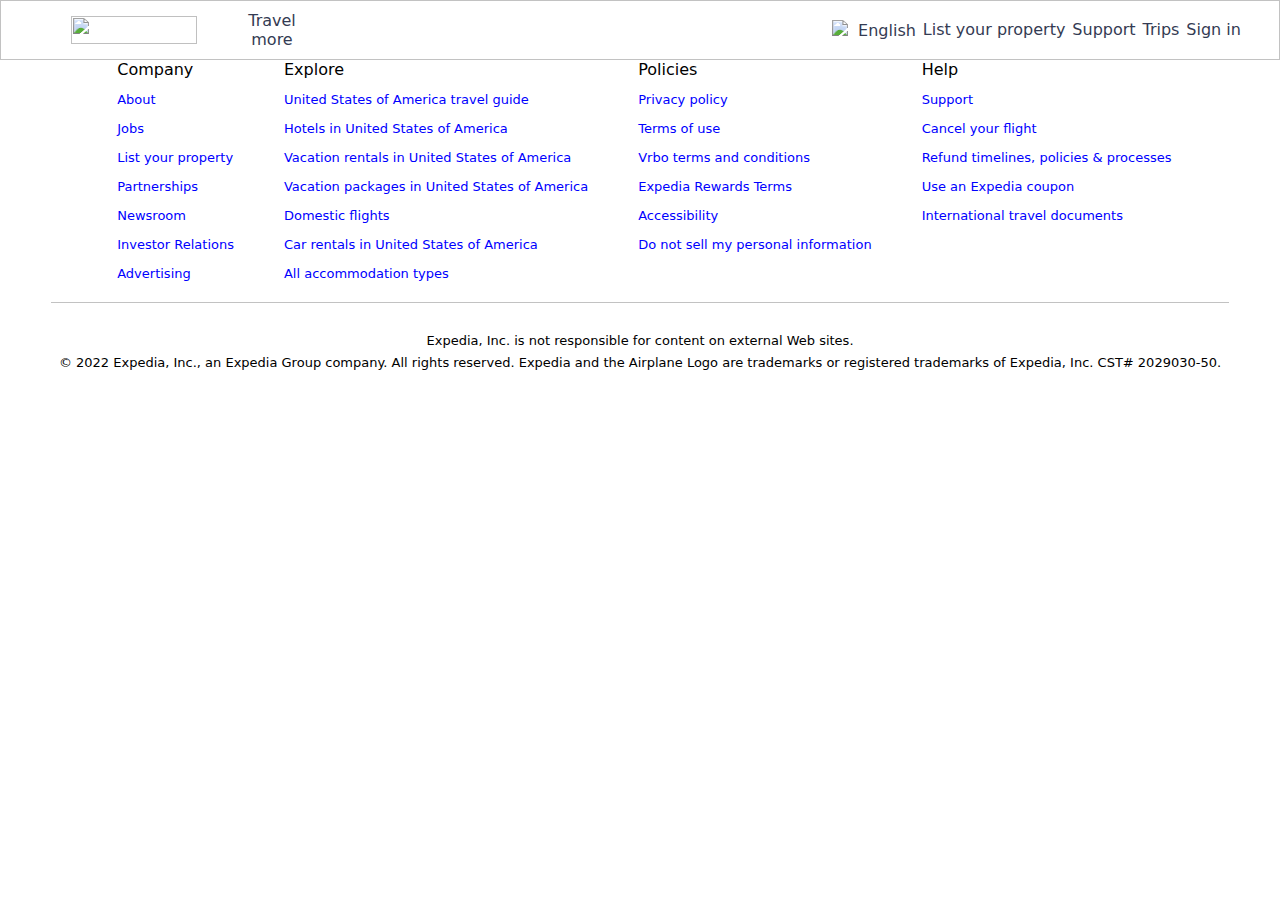
==== index.html @ 80ba20e7 "added day-2 task" ====
<!DOCTYPE html>
<html lang="en">
  <head>
    <meta charset="UTF-8" />
    <meta http-equiv="X-UA-Compatible" content="IE=edge" />
    <meta name="viewport" content="width=device-width, initial-scale=1.0" />
    <title>
      Expedia Travel: Vacation Homes, Hotels, Car Rentals, Flights &amp; More
    </title>
    <link
      rel="shortcut icon"
      href="https://www.expedia.com/favicon.ico"
      type="image/x-icon"
    />
    <link rel="stylesheet" href="navbar.css" />
    <link rel="stylesheet" href="footer.css" />
  </head>
  <body>
    <div id="navbar">
      <img
        src="https://www.expedia.com/_dms/header/logo.svg?locale=en_US&siteid=1&2"
        id="logo"
      />
      <ul>
        <li>
          <a href="#">Travel more </a>
          <div id="submenu">
            <ul>
              <li>
                <a href="#"
                  ><img
                    src="https://img.icons8.com/ios-filled/20/000000/hotel-star.png"
                    class="sub-logo"
                  />Stays</a
                >
              </li>
              <li>
                <a href="#"
                  ><img
                    src="https://img.icons8.com/external-kiranshastry-solid-kiranshastry/20/000000/external-flight-interface-kiranshastry-solid-kiranshastry.png"
                    class="sub-logo"
                  />
                  Flights</a
                >
              </li>
              <li>
                <a href="#"
                  ><img
                    src="https://img.icons8.com/pastel-glyph/20/000000/car--v1.png"
                    class="sub-logo"
                  />Cars</a
                >
              </li>
              <li>
                <a href="#"
                  ><img
                    src="https://img.icons8.com/external-wanicon-lineal-wanicon/20/000000/external-suitcase-travel-wanicon-lineal-wanicon.png"
                    class="sub-logo"
                  />Packages</a
                >
              </li>
              <li>
                <a href="#"
                  ><img
                    src="https://img.icons8.com/dotty/20/000000/two-tickets.png"
                    class="sub-logo"
                  />Things to do</a
                >
              </li>
              <li>
                <a href="#"
                  ><img
                    src="https://img.icons8.com/external-glyph-andi-nur-abdillah/20/000000/external-Cruiser-military-(glyph)-glyph-andi-nur-abdillah.png"
                    class="sub-logo"
                  />Cruises</a
                >
              </li>
              <li><a href="#">Deals</a></li>
              <li><a href="#">Groups & meetings</a></li>
            </ul>
          </div>
        </li>
      </ul>
      <div id="menu">
        <div>
          <img
            src="https://img.icons8.com/ios/18/000000/globe--v1.png"
            class="sub-logo"
          />
          <a href="#">English</a>
        </div>
        <div><a href="#">List your property</a></div>
        <div><a href="#">Support</a></div>
        <div><a href="#">Trips</a></div>
        <div><a href="#">Sign in</a></div>
      </div>
    </div>
    <div id="footer">
      <img
        src="https://a.travel-assets.com/globalcontrols-service/content/f285fb631b0a976202ef57611c7050e9ef5ca51a/images/EG_Wordmark_blue_RGB.svg"
      />
      <div>
        <p>Company</p>
        <ul>
          <li><a href="#">About</a></li>
          <li><a href="#">Jobs</a></li>
          <li><a href="#">List your property</a></li>
          <li><a href="#">Partnerships</a></li>
          <li><a href="#">Newsroom</a></li>
          <li><a href="#">Investor Relations</a></li>
          <li><a href="#">Advertising</a></li>
        </ul>
      </div>
      <div>
        <p>Explore</p>
        <ul>
          <li><a href="#">United States of America travel guide</a></li>
          <li><a href="#">Hotels in United States of America</a></li>
          <li><a href="#">Vacation rentals in United States of America</a></li>
          <li><a href="#">Vacation packages in United States of America</a></li>
          <li><a href="#">Domestic flights</a></li>
          <li><a href="#">Car rentals in United States of America</a></li>
          <li><a href="#">All accommodation types</a></li>
        </ul>
      </div>
      <div>
        <p>Policies</p>
        <ul>
          <li><a href="#">Privacy policy</a></li>
          <li><a href="#">Terms of use</a></li>
          <li><a href="#">Vrbo terms and conditions</a></li>
          <li><a href="#">Expedia Rewards Terms</a></li>
          <li><a href="#">Accessibility</a></li>
          <li><a href="#">Do not sell my personal information</a></li>
        </ul>
      </div>
      <div>
        <p>Help</p>
        <ul>
          <li><a href="#">Support</a></li>
          <li><a href="#">Cancel your flight</a></li>
          <li><a href="#">Refund timelines, policies & processes</a></li>
          <li><a href="#">Use an Expedia coupon</a></li>
          <li><a href="#">International travel documents</a></li>
        </ul>
      </div>
    </div>
    <div id="disclaimer">
      <p>Expedia, Inc. is not responsible for content on external Web sites.</p>
      <p>
        © 2022 Expedia, Inc., an Expedia Group company. All rights reserved.
        Expedia and the Airplane Logo are trademarks or registered trademarks of
        Expedia, Inc. CST# 2029030-50.
      </p>
    </div>
  </body>
</html>
<script src="navbar.js"></script>
---- navbar.css ----
* {
  margin: 0;
  padding: 0;
  box-sizing: border-box;
  font-family: system-ui, -apple-system, BlinkMacSystemFont, "Segoe UI", Roboto,
    Oxygen, Ubuntu, Cantarell, "Open Sans", "Helvetica Neue", sans-serif;
}

#navbar {
  display: flex;
  align-items: center;
  text-align: center;
  height: 60px;
  border: 1px solid rgb(194, 194, 194);
}

#logo {
  margin-left: 70px;
  margin-right: 15px;
  width: 126px;
  height: 28px;
}

#logo:hover {
  cursor: pointer;
}

#navbar ul {
  display: inline-flex;
  list-style: none;
  color: black;
}

#navbar ul li {
  width: 120px;
  padding: 15px;
}

#navbar ul li a {
  text-decoration: none;
  color: #343b53;
}

#submenu {
  display: none;
}

#navbar > ul > li > a:hover {
  color: blue;
}

#navbar ul li:hover #submenu {
  display: block;
  width: 400px;
  text-align: left;
  position: absolute;
  box-shadow: rgba(0, 0, 0, 0.24) 0px 3px 8px;
  margin-top: 13px;
  border-radius: 7px;
  background: white;
}

#navbar ul li:hover #submenu ul {
  display: block;
  padding-top: 10px;
  padding-bottom: 10px;
}

#navbar ul li:hover #submenu ul li {
  width: 100%;
  padding: 10px;
  padding-left: 30px;
}

#navbar ul li:hover #submenu ul li:hover {
  background-color: #d7dbe9;
}

.sub-logo {
  margin-right: 5px;
}

#menu {
  display: flex;
  justify-content: space-between;
  width: 32%;
  margin-left: 500px;
}

#menu a {
  text-decoration: none;
  color: #343b53;
}

#menu a:hover {
  color: blue;
}
---- footer.css ----
#footer {
  display: flex;
  gap: 50px;
  width: 92%;
  margin: auto;
  border-bottom: 1px solid rgb(194, 194, 194);
  padding-bottom: 20px;
}

#footer > img {
  margin-top: -210px;
}

#footer ul li {
  list-style: none;
  margin-top: 10px;
}

#footer ul li a {
  text-decoration: none;
  color: blue;
  font-size: 13px;
}

#footer > div > p {
  font-weight: 500;
}

#disclaimer {
  margin-top: 30px;
  text-align: center;
  color: black;
  font-size: 13px;
  font-weight: 500;
}

#disclaimer p {
  margin-bottom: 7px;
}
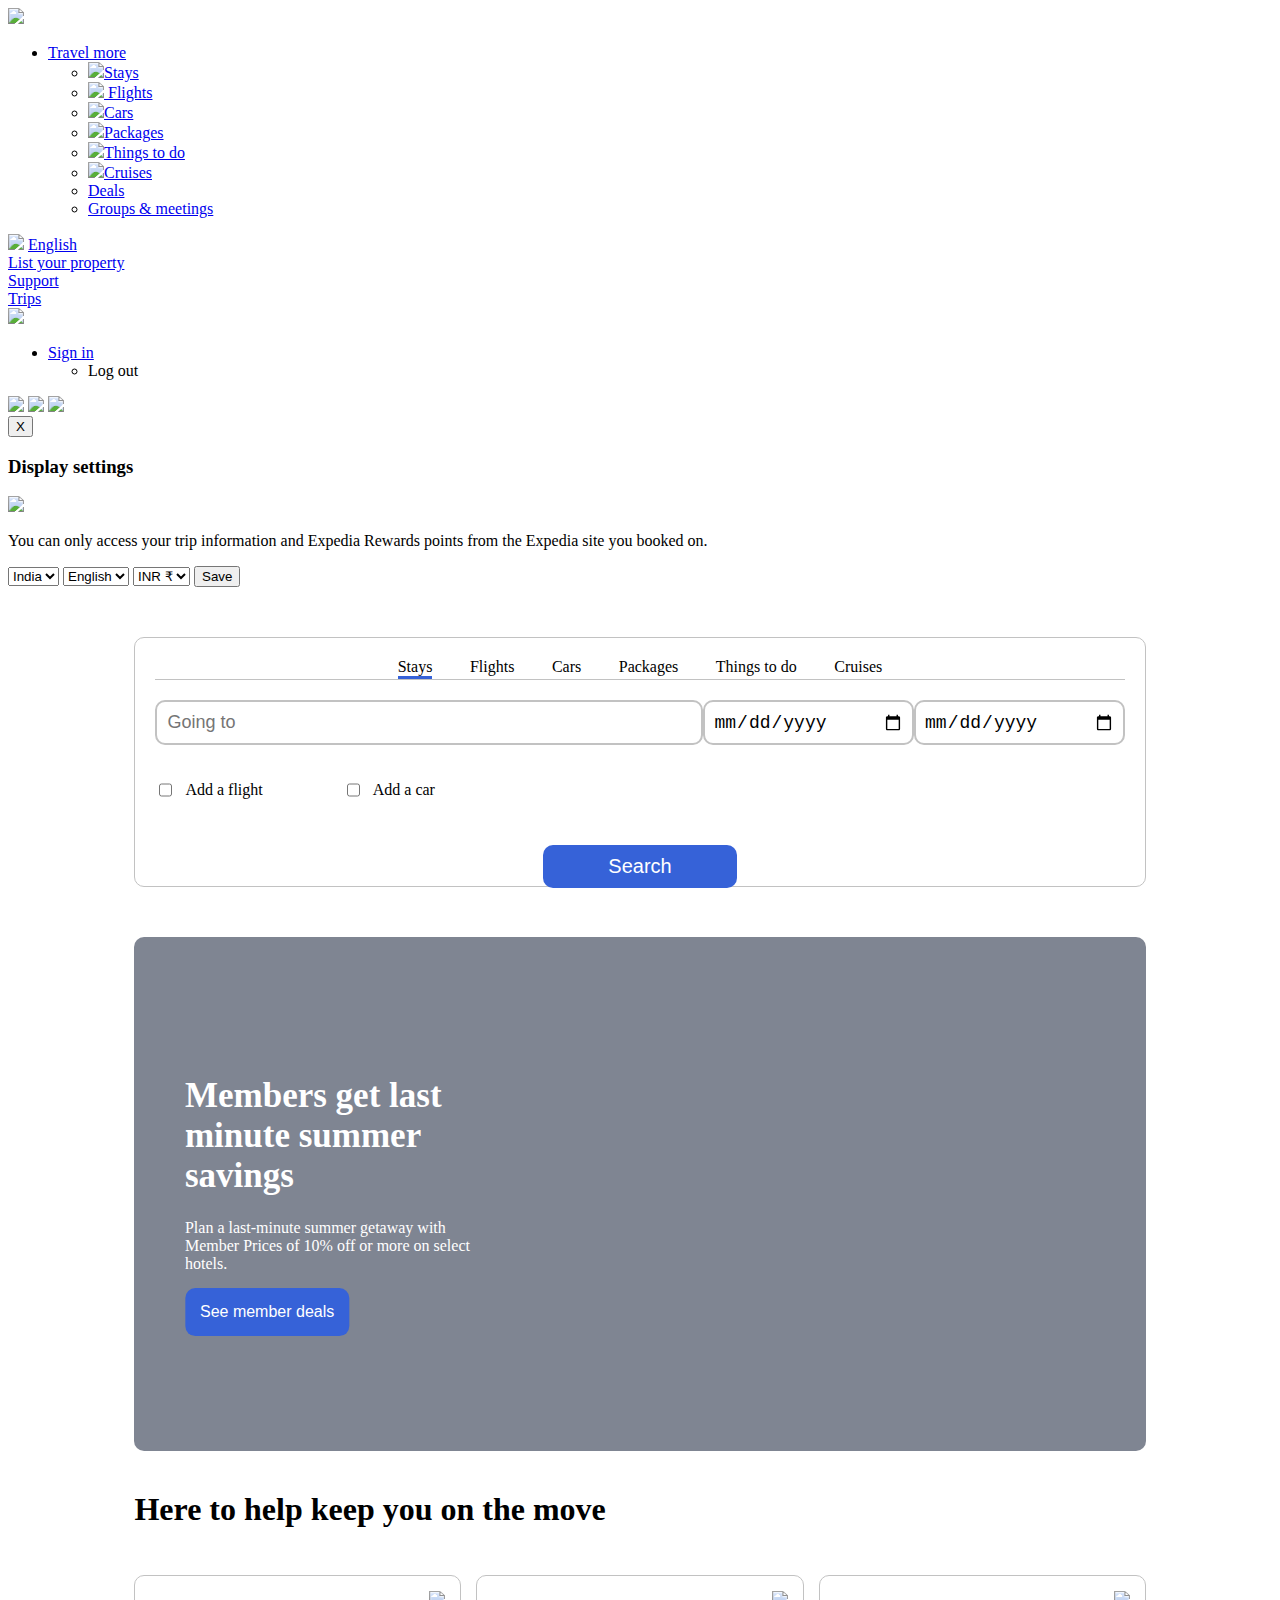
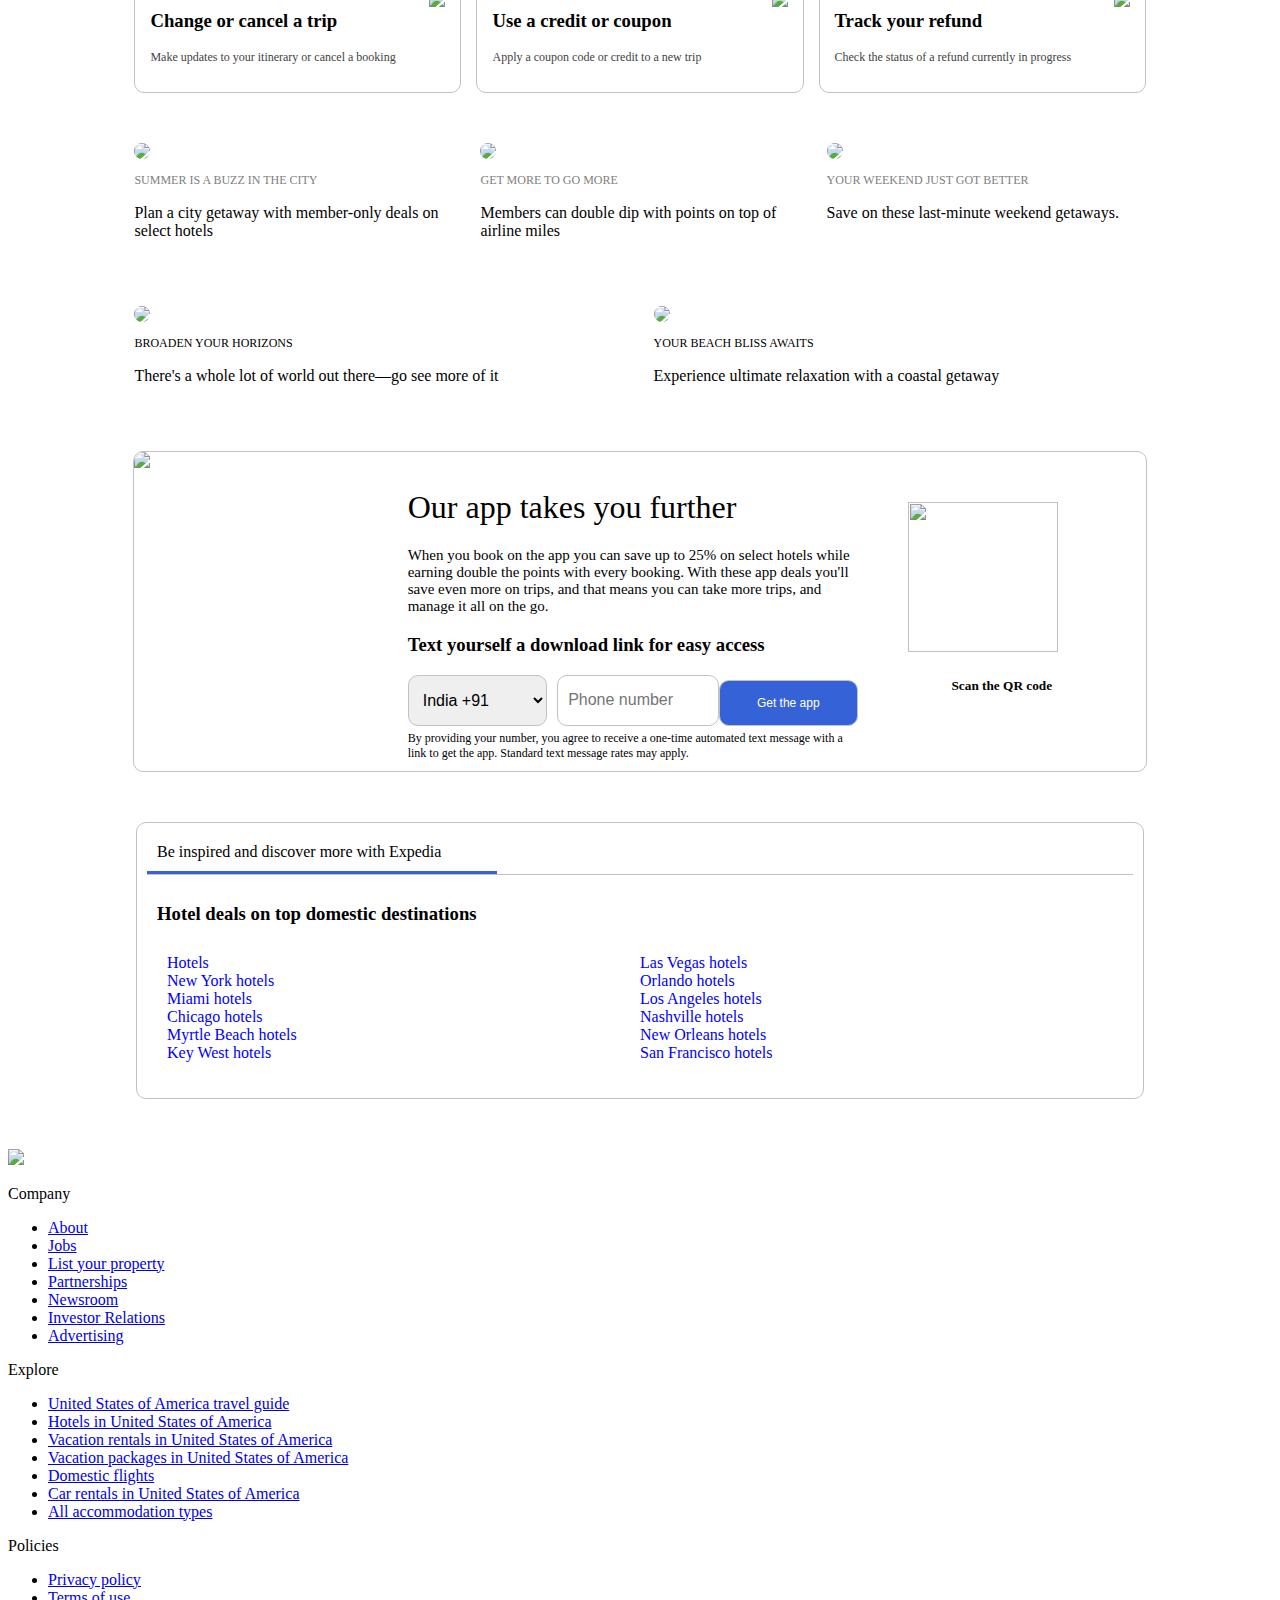
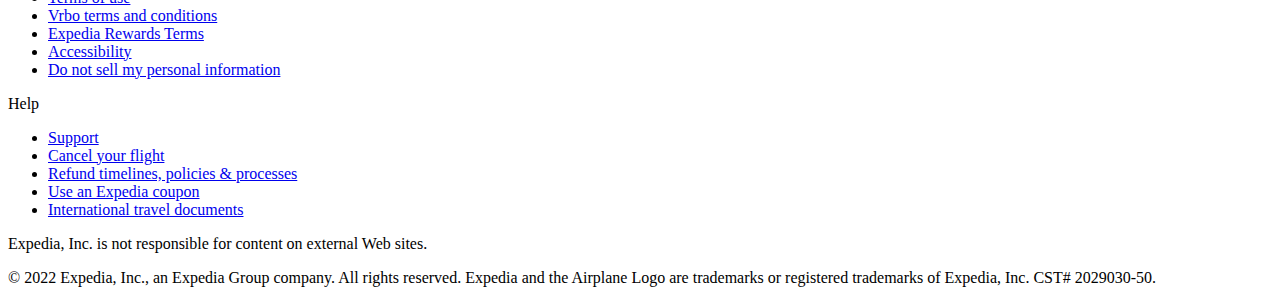
==== commit 6ea2eec9: "added new files" ====
--- a/index.html
+++ b/index.html
@@ -12,8 +12,10 @@
       href="https://www.expedia.com/favicon.ico"
       type="image/x-icon"
     />
-    <link rel="stylesheet" href="navbar.css" />
-    <link rel="stylesheet" href="footer.css" />
+    <link rel="stylesheet" href="./styles/index.css" />
+    <link rel="stylesheet" href="./styles/navbar.css" />
+    <link rel="stylesheet" href="./styles/footer.css" />
+    <link rel="stylesheet" href="./styles/popup.css" />
   </head>
   <body>
     <div id="navbar">
@@ -27,7 +29,7 @@
           <div id="submenu">
             <ul>
               <li>
-                <a href="#"
+                <a href="./stays.html"
                   ><img
                     src="https://img.icons8.com/ios-filled/20/000000/hotel-star.png"
                     class="sub-logo"
@@ -35,7 +37,7 @@
                 >
               </li>
               <li>
-                <a href="#"
+                <a href="./flights.html"
                   ><img
                     src="https://img.icons8.com/external-kiranshastry-solid-kiranshastry/20/000000/external-flight-interface-kiranshastry-solid-kiranshastry.png"
                     class="sub-logo"
@@ -87,19 +89,472 @@
             src="https://img.icons8.com/ios/18/000000/globe--v1.png"
             class="sub-logo"
           />
-          <a href="#">English</a>
+          <a href="#" id="display-language">English</a>
         </div>
         <div><a href="#">List your property</a></div>
         <div><a href="#">Support</a></div>
         <div><a href="#">Trips</a></div>
-        <div><a href="#">Sign in</a></div>
+        <div>
+          <a href="./signin.html"
+            ><img
+              src="https://img.icons8.com/material-sharp/20/000000/bell.png"
+          /></a>
+        </div>
+        <div id="signin">
+          <ul>
+            <li>
+              <a href="signin.html">Sign in</a>
+              <div id="log-out">
+                <ul>
+                  <li>Log out</li>
+                </ul>
+              </div>
+            </li>
+          </ul>
+        </div>
+      </div>
+      <div id="menu_alt1">
+        <img
+          src="https://img.icons8.com/external-kiranshastry-solid-kiranshastry/25/000000/external-suitcase-interface-kiranshastry-solid-kiranshastry.png"
+        />
+        <a href="./signin.html">
+          <img src="https://img.icons8.com/material-sharp/25/000000/bell.png"
+        /></a>
+        <img
+          src="https://img.icons8.com/metro/22/000000/gender-neutral-user.png"
+        />
+      </div>
+    </div>
+    <div id="pop-up">
+      <div id="display">
+        <button onclick="closepopup()">X</button>
+        <h3>Display settings</h3>
+      </div>
+      <div id="dis">
+        <img
+          src="https://www.gyorbike.hu/media/ikon/ikon-informacio-dblue.png"
+        />
+        <p>
+          You can only access your trip information and Expedia Rewards points
+          from the Expedia site you booked on.
+        </p>
+      </div>
+      <form action="">
+        <select id="region">
+          <option value="">India</option>
+        </select>
+        <select id="language">
+          <option value="">English</option>
+        </select>
+        <select id="currency">
+          <option value="">INR ₹</option>
+        </select>
+        <button onclick="closepopup()">Save</button>
+      </form>
+    </div>
+    <div id="searchbox">
+      <div>
+        <div>
+          <div class="active">Stays</div>
+          <div>Flights</div>
+          <div>Cars</div>
+          <div>Packages</div>
+          <div>Things to do</div>
+          <div>Cruises</div>
+        </div>
+      </div>
+      <div>
+        <div>
+          <input type="text" id="search" placeholder="Going to" />
+          <input type="date" id="" /><input type="date" id="" />
+        </div>
+        <div>
+          <div>
+            <input type="checkbox" name="" id="" />
+            <p>Add a flight</p>
+          </div>
+          <div>
+            <input type="checkbox" name="" id="" />
+            <p>Add a car</p>
+          </div>
+        </div>
+      </div>
+      <button type="submit">Search</button>
+    </div>
+    <div id="banner-1">
+      <div class="color-overlay"></div>
+      <div id="content-1">
+        <h1>Members get last minute summer savings</h1>
+        <p>
+          Plan a last-minute summer getaway with Member Prices of 10% off or
+          more on select hotels.
+        </p>
+        <button>See member deals</button>
+      </div>
+    </div>
+    <div id="banner-2">
+      <h1>Here to help keep you on the move</h1>
+      <div id="cards">
+        <div>
+          <div>
+            <h3>Change or cancel a trip</h3>
+            <p>Make updates to your itinerary or cancel a booking</p>
+          </div>
+          <div>
+            <img
+              src="https://img.icons8.com/external-others-inmotus-design/30/000000/external-Pen-result-others-inmotus-design.png"
+            />
+          </div>
+        </div>
+        <div>
+          <div>
+            <h3>Use a credit or coupon</h3>
+            <p>Apply a coupon code or credit to a new trip</p>
+          </div>
+          <div>
+            <img
+              src="https://img.icons8.com/ios-glyphs/30/000000/cheap-2.png"
+            />
+          </div>
+        </div>
+        <div>
+          <div>
+            <h3>Track your refund</h3>
+            <p>Check the status of a refund currently in progress</p>
+          </div>
+          <div>
+            <img
+              src="https://img.icons8.com/external-others-inmotus-design/30/000000/external-Message-round-icons-others-inmotus-design-10.png"
+            />
+          </div>
+        </div>
+      </div>
+    </div>
+    <div id="banner-3">
+      <a href="./summer.html">
+        <img
+          src="https://a.travel-assets.com/travel-assets-manager/ceorg-1424/POSa-HP-Edi-3UP-384x256px.jpg"
+        />
+        <p>SUMMER IS A BUZZ IN THE CITY</p>
+        <p>Plan a city getaway with member-only deals on select hotels</p>
+      </a>
+      <a href="#">
+        <img
+          src="https://a.travel-assets.com/travel-assets-manager/ceorg-1514/HP-Edi-3UP-384x256px.jpg"
+        />
+        <p>GET MORE TO GO MORE</p>
+        <p>Members can double dip with points on top of airline miles</p>
+      </a>
+      <a href="#">
+        <img
+          src="https://a.travel-assets.com/travel-assets-manager/cmct-4898/HP-Editorial-3up-384x256.jpg"
+        />
+        <p>YOUR WEEKEND JUST GOT BETTER</p>
+        <p>Save on these last-minute weekend getaways.</p>
+      </a>
+    </div>
+    <div id="banner-4">
+      <div>
+        <img
+          src="https://a.travel-assets.com/travel-assets-manager/cmct-5183/US-CA-MX-HP-Editorial-2up-457x257.jpg"
+        />
+        <p>BROADEN YOUR HORIZONS</p>
+        <p>There's a whole lot of world out there—go see more of it</p>
+      </div>
+      <div>
+        <img
+          src="https://a.travel-assets.com/travel-assets-manager/cmct-4862/POSa-HP-Editorial-2up-457x257-No01.jpg"
+        />
+        <p>YOUR BEACH BLISS AWAITS</p>
+        <p>Experience ultimate relaxation with a coastal getaway</p>
+      </div>
+    </div>
+    <div id="banner-5">
+      <img
+        src="https://a.travel-assets.com/mad-service/footer/bnaBanners/BEX_ROME_iStock_72dpi.jpg"
+      />
+      <div>
+        <h1>Our app takes you further</h1>
+        <p>
+          When you book on the app you can save up to 25% on select hotels while
+          earning double the points with every booking. With these app deals
+          you'll save even more on trips, and that means you can take more
+          trips, and manage it all on the go.
+        </p>
+        <h3>Text yourself a download link for easy access</h3>
+        <div>
+          <select id="country-code">
+            <option value="">India +91</option>
+          </select>
+          <input type="number" id="number" placeholder="Phone number" />
+          <button>Get the app</button>
+        </div>
+        <p>
+          By providing your number, you agree to receive a one-time automated
+          text message with a link to get the app. Standard text message rates
+          may apply.
+        </p>
+      </div>
+      <div>
+        <img
+          src="https://a.travel-assets.com/mad-service/qr-code/footer_qr_hp/1_QR_FOOTER_HP.png"
+        />
+        <h5>Scan the QR code</h5>
+      </div>
+    </div>
+    <div id="banner-5_alt1">
+      <img
+        src="https://a.travel-assets.com/mad-service/footer/bnaBanners/BEX_ROME_iStock_72dpi.jpg"
+      />
+      <div>
+        <h1>Our app takes you further</h1>
+        <p>
+          When you book on the app you can save up to 25% on select hotels while
+          earning double the points with every booking. With these app deals
+          you'll save even more on trips, and that means you can take more
+          trips, and manage it all on the go.
+        </p>
+        <button>Switch to the app</button>
+      </div>
+    </div>
+    <div id="banner-6">
+      <div><div>Be inspired and discover more with Expedia</div></div>
+      <div>
+        <div>
+          <h3>Hotel deals on top domestic destinations</h3>
+          <div>
+            <a href="#">Hotels</a>
+            <a href="#">Las Vegas hotels</a>
+            <a href="#">New York hotels</a>
+            <a href="#">Orlando hotels</a>
+            <a href="#">Miami hotels</a>
+            <a href="#">Los Angeles hotels</a>
+            <a href="#">Chicago hotels</a>
+            <a href="#">Nashville hotels</a>
+            <a href="#">Myrtle Beach hotels</a>
+            <a href="#">New Orleans hotels</a>
+            <a href="#">Key West hotels</a>
+            <a href="#">San Francisco hotels</a>
+          </div>
+        </div>
+        <div>
+          <h3>Book hotels internationally</h3>
+          <div>
+            <a href="#">Cabo San Lucas hotels</a>
+            <a href="#">London hotels</a>
+            <a href="#">Paris hotels</a><a href="#">Barcelona hotels</a>
+            <a href="#">Cancun hotels</a><a href="#">Dubai hotels</a>
+            <a href="#">Tokyo hotels</a><a href="#">San Juan hotels</a>
+            <a href="#">Los Cabos hotels</a><a href="#">Riviera Maya hotels</a>
+          </div>
+        </div>
+        <div>
+          <h3>Top Domestic Flights</h3>
+          <div>
+            <a href="#">Flights to Las Vegas</a>
+            <a href="#">Flights to Hawaii</a>
+            <a href="#">Flights to New York</a>
+            <a href="#">Flights to Orlando</a>
+            <a href="#">Flights to Miami</a>
+            <a href="#">Flights to Los Angeles</a>
+            <a href="#">Flights to Maui</a>
+            <a href="#">Flights to Houston</a>
+            <a href="#">Flights to Dallas</a>
+            <a href="#">Flights to Denver</a>
+          </div>
+        </div>
+        <div>
+          <h3>Top International Flights</h3>
+          <div>
+            <a href="#">Flights to Puerto Rico</a>
+            <a href="#">Flights to Tokyo</a>
+            <a href="#">Flights to Kannur</a>
+            <a href="#">Flights to Mexico City</a>
+            <a href="#">Flights to London</a>
+            <a href="#">Flights to Cancun</a>
+            <a href="#">Flights to Manila</a>
+            <a href="#">Flights to Cabo San Lucas</a>
+            <a href="#">Flights to Bali</a>
+            <a href="#">Flights to Bora Bora</a>
+          </div>
+        </div>
+        <div>
+          <h3>Save today on vacation packages</h3>
+          <div>
+            <a href="#">Las Vegas vacation packages</a>
+            <a href="#">Hawaii vacation packages</a>
+            <a href="#">New York vacation packages</a>
+            <a href="#">Miami vacation packages</a>
+            <a href="#">Disneyland vacation packages</a>
+            <a href="#">Florida vacation packages</a>
+            <a href="#">Orlando vacation packages</a>
+            <a href="#">New Orleans vacation packages</a>
+            <a href="#">Key West vacation packages</a>
+            <a href="#">Maui vacation packages</a>
+          </div>
+        </div>
+        <div>
+          <h3>Book international flights & hotels together to save</h3>
+          <div>
+            <a href="#">Cancun vacation packages</a>
+            <a href="#">Punta Cana vacation packages</a>
+            <a href="#">Aruba vacation packages</a>
+            <a href="#">Europe vacation packages</a>
+            <a href="#">Caribbean vacation packages</a>
+            <a href="#">Bahamas vacation packages</a>
+            <a href="#">Italy vacation packages</a>
+            <a href="#">London vacation packages</a>
+            <a href="#">Turks and Caicos vacation packages</a>
+            <a href="#">Paris vacation packages</a>
+          </div>
+        </div>
+        <div>
+          <h3>Top places to visit domestically</h3>
+          <div>
+            <a href="#">Visit Los Angeles</a>
+            <a href="#">Visit Las Vegas</a>
+            <a href="#">Visit New York</a>
+            <a href="#">Visit Chicago</a>
+            <a href="#">Visit Orlando</a>
+            <a href="#">Visit Dallas</a>
+            <a href="#">Visit Atlanta</a>
+            <a href="#">Visit Phoenix</a>
+            <a href="#">Visit Miami</a>
+            <a href="#">Visit Houston</a>
+          </div>
+        </div>
+        <div>
+          <h3>Visit places internationally</h3>
+          <div>
+            <a href="#">Visit the Bahamas</a>
+            <a href="#">Visit Vancouver</a>
+            <a href="#">Visit Mexico</a>
+            <a href="#">Visit Cabo San Lucas</a>
+            <a href="#">Visit Cancun</a>
+            <a href="#">Visit Punta Cana</a>
+            <a href="#">Visit Australia</a>
+            <a href="#">Visit London</a>
+            <a href="#">Visit Aruba</a>
+            <a href="#">Visit Paris</a>
+          </div>
+        </div>
+        <div>
+          <h3>Airport & car rental deals</h3>
+          <div>
+            <a href="#">Car rentals in Los Angeles</a>
+            <a href="#">Car rentals in Orlando</a>
+            <a href="#">Car rentals in Las Vegas</a>
+            <a href="#">Car rentals in Denver</a>
+            <a href="#">Car rentals in Phoenix</a>
+            <a href="#">Car rentals in Chicago</a>
+            <a href="#">Car rentals in Fort Lauderdale</a>
+            <a href="#">Car rentals in New York</a>
+            <a href="#">Car rentals in Atlanta</a>
+            <a href="#">Car rentals in Houston</a>
+          </div>
+        </div>
+        <div>
+          <h3>Find cheap car rentals at international airports</h3>
+          <div>
+            <a href="#">Car rentals in Dublin</a>
+            <a href="#">Car rentals in Vancouver</a>
+            <a href="#">Car rentals in Toronto</a>
+            <a href="#">Car rentals in Toronto</a>
+            <a href="#">Car rentals in Dubai</a>
+            <a href="#">Car rentals in Paris</a>
+            <a href="#">Car rentals in Cancun</a>
+            <a href="#">Car rentals in Puerto Rico</a>
+            <a href="#">Car rentals in Rome</a>
+            <a href="#">Car rentals in Calgary</a>
+          </div>
+        </div>
+        <div>
+          <h3>Top Vacation Rental Destinations</h3>
+          <div>
+            <a href="#">Vacation Rentals</a>
+            <a href="#">United States Vacation Rentals</a>
+            <a href="#">Florida Vacation Rentals</a>
+            <a href="#">Vacation Rentals in North Carolina</a>
+            <a href="#">Vacation Rentals in South Carolina</a>
+            <a href="#">Outer Banks Vacation Rentals</a>
+            <a href="#">Myrtle Beach Vacation Rentals</a>
+            <a href="#">Destin Vacation Rentals</a>
+            <a href="#">Panama City Vacation Rentals</a>
+            <a href="#">Hilton Head Vacation Rentals</a>
+            <a href="#">Gulf Shores Vacation Rentals</a>
+            <a href="#">Key West Vacation Rentals</a>
+            <a href="#">Maui Vacation Rentals</a>
+            <a href="#">Orlando Vacation Rentals</a>
+            <a href="#">Pigeon Forge Vacation Rentals</a>
+            <a href="#">Anna Maria Island vacation rentals</a>
+            <a href="#">Lake of the Ozarks Vacation Rentals</a>
+            <a href="#">Vacation Rentals by the beach</a>
+            <a href="#">Luxury vacation rentals</a>
+            <a href="#">Vacation rentals near by</a>
+          </div>
+        </div>
+        <div>
+          <h3>Popular cruise destinations</h3>
+          <div>
+            <a href="#">Cruises to Bahamas</a>
+            <a href="#">Cruises to Mexico</a>
+            <a href="#">Cruises to Hawaii</a>
+            <a href="#">Cruises to Alaska</a>
+            <a href="#">Cruises to Caribbean</a>
+            <a href="#">Cruises to Europe</a>
+            <a href="#">Cruises to Bermuda</a>
+            <a href="#">Cruises to Africa</a>
+            <a href="#">Cruises to Australia & New Zealand</a>
+            <a href="#">Cruises to Canada & New England</a>
+          </div>
+        </div>
+        <div>
+          <h3>Cruise departure ports nearby</h3>
+          <div>
+            <a href="#">Cruises from Galveston</a>
+            <a href="#">Cruises from Miami</a>
+            <a href="#">Cruises from New York</a>
+            <a href="#">Cruises from Tampa</a>
+            <a href="#">Cruises from Long Beach</a>
+            <a href="#">Cruises from Boston</a>
+            <a href="#">Cruises from Charleston</a>
+            <a href="#">Cruises from Port Canaveral</a>
+            <a href="#">Cruises from San Francisco</a>
+            <a href="#">Cruises from Norfolk</a>
+          </div>
+        </div>
+        <div>
+          <h3>Other Vacation ideas</h3>
+          <div>
+            <a href="#">4th of July Getaways Deals</a>
+            <a href="#">Labor Day Getaways Deals</a>
+            <a href="#">Weekend Getaways</a>
+            <a href="#">Plan your Vacation</a>
+            <a href="#">Vacation Deposit and Payment Plan</a>
+            <a href="#">Expedia Group wildlife guidelines</a>
+            <a href="#">All Inclusive Vacations</a>
+            <a href="#">Ski Vacations</a>
+            <a href="#">Beach Vacations</a>
+            <a href="#">Golf Vacations</a>
+            <a href="#">Kid Friendly Vacations</a>
+            <a href="#">Luxury Vacations</a>
+            <a href="#">Romantic Vacations</a>
+            <a href="#">Adventure Vacations</a>
+          </div>
+        </div>
+        <div>
+          <h3>More destinations</h3>
+          <div><a href="#">All Destinations</a></div>
+        </div>
       </div>
     </div>
     <div id="footer">
-      <img
-        src="https://a.travel-assets.com/globalcontrols-service/content/f285fb631b0a976202ef57611c7050e9ef5ca51a/images/EG_Wordmark_blue_RGB.svg"
-      />
-      <div>
+      <a href="./about.html" target="_blank" id="flogo">
+        <img
+          src="https://a.travel-assets.com/globalcontrols-service/content/f285fb631b0a976202ef57611c7050e9ef5ca51a/images/EG_Wordmark_blue_RGB.svg"
+        />
+      </a>
+      <div id="company">
         <p>Company</p>
         <ul>
           <li><a href="#">About</a></li>
@@ -111,7 +566,7 @@
           <li><a href="#">Advertising</a></li>
         </ul>
       </div>
-      <div>
+      <div id="explore">
         <p>Explore</p>
         <ul>
           <li><a href="#">United States of America travel guide</a></li>
@@ -123,7 +578,7 @@
           <li><a href="#">All accommodation types</a></li>
         </ul>
       </div>
-      <div>
+      <div id="policies">
         <p>Policies</p>
         <ul>
           <li><a href="#">Privacy policy</a></li>
@@ -134,7 +589,7 @@
           <li><a href="#">Do not sell my personal information</a></li>
         </ul>
       </div>
-      <div>
+      <div id="help">
         <p>Help</p>
         <ul>
           <li><a href="#">Support</a></li>
@@ -155,4 +610,5 @@
     </div>
   </body>
 </html>
-<script src="navbar.js"></script>
+<script src="./scripts/navbar.js"></script>
+<script src="./scripts/popup.js"></script>
--- a/styles/index.css
+++ b/styles/index.css
@@ -0,0 +1,519 @@
+#searchbox {
+  width: 80%;
+  margin: auto;
+  height: 250px;
+  border: 1px solid rgb(194, 194, 194);
+  border-radius: 10px;
+  margin-top: 50px;
+  padding: 20px;
+  box-sizing: border-box;
+}
+
+.active {
+  border-bottom: 3px solid #3662d8;
+}
+
+#searchbox > :first-child {
+  border-bottom: 1px solid rgb(194, 194, 194);
+  margin-bottom: 20px;
+}
+
+#searchbox > :first-child > div {
+  display: flex;
+  width: 50%;
+  margin: auto;
+  justify-content: space-between;
+}
+
+#searchbox > :nth-child(2) > :first-child {
+  display: flex;
+  justify-content: space-between;
+}
+
+#searchbox > :nth-child(2) > :last-child {
+  display: flex;
+  gap: 80px;
+  margin-top: 20px;
+}
+
+#searchbox > :nth-child(2) > :last-child div {
+  display: flex;
+  gap: 10px;
+}
+
+#searchbox button {
+  width: 20%;
+  padding: 10px;
+  display: block;
+  margin: auto;
+  background-color: #3662d8;
+  color: white;
+  font-size: 20px;
+  border: none;
+  border-radius: 10px;
+  margin-top: 30px;
+}
+
+#searchbox button:hover {
+  cursor: pointer;
+}
+
+#search {
+  width: 55%;
+  padding: 10px;
+  font-size: 18px;
+  border: 2px solid rgb(194, 194, 194);
+  border-radius: 10px;
+}
+
+input[type="date"] {
+  width: 20%;
+  font-size: 18px;
+  padding: 8px;
+  border: 2px solid rgb(194, 194, 194);
+  border-radius: 10px;
+}
+
+#banner-1 {
+  width: 80%;
+  height: 514px;
+  margin: auto;
+  background-image: url(https://a.travel-assets.com/travel-assets-manager/ceorg-1341/US-HP-Hero-D-928x398.jpg);
+  background-size: 100%;
+  position: relative;
+  border-radius: 10px;
+  margin-top: 50px;
+}
+
+.color-overlay {
+  width: 100%;
+  height: 100%;
+  position: absolute;
+  background: #000b2680;
+  opacity: 1;
+  border-radius: 10px;
+}
+
+#content-1 {
+  width: 30%;
+  color: white;
+  position: absolute;
+  z-index: 1;
+  top: 50%;
+  left: 20%;
+  transform: translate(-50%, -50%);
+}
+
+#content-1 h1 {
+  font-size: 35px;
+}
+
+#content-1 p {
+  font-size: 16px;
+  margin-top: 15px;
+  margin-bottom: 15px;
+}
+
+#content-1 button,
+#banner-5 button {
+  background-color: #3662d8;
+  color: #ffffff;
+  border-radius: 10px;
+  padding: 15px;
+  font-size: 16px;
+  font-weight: 500;
+  border: none;
+}
+
+#banner-2 {
+  width: 80%;
+  margin: auto;
+  margin-top: 40px;
+}
+
+#cards {
+  display: grid;
+  grid-template-columns: repeat(3, 1fr);
+  gap: 15px;
+}
+
+#cards > div:hover {
+  cursor: pointer;
+}
+
+#cards > div {
+  display: flex;
+  justify-content: space-between;
+  border: 1px solid rgb(194, 194, 194);
+  padding: 15px;
+  margin-top: 25px;
+  border-radius: 10px;
+}
+
+#cards > div p {
+  font-size: 12px;
+  margin-top: 5px;
+  color: rgb(63, 63, 63);
+}
+
+#banner-3,
+#banner-4 {
+  width: 80%;
+  margin: auto;
+  margin-top: 50px;
+  gap: 27px;
+  display: grid;
+  grid-template-columns: repeat(3, 1fr);
+}
+
+#banner-3 a {
+  text-decoration: none;
+}
+
+#banner-3 a :nth-child(2) {
+  color: grey;
+}
+
+#banner-3 a :last-child {
+  color: black;
+}
+
+#banner-4 > div:hover {
+  cursor: pointer;
+}
+
+#banner-3 img,
+#banner-4 img {
+  width: 100%;
+  border-radius: 10px;
+}
+
+#banner-3 img + p,
+#banner-4 img + p {
+  margin-top: 10px;
+  font-size: 12px;
+}
+
+#banner-3 img + p + p,
+#banner-4 img + p + p {
+  font-weight: 500;
+}
+
+#banner-4 {
+  grid-template-columns: repeat(2, 1fr);
+}
+
+#banner-5 {
+  width: 80%;
+  height: auto;
+  margin: auto;
+  border: 1px solid rgb(194, 194, 194);
+  border-radius: 10px;
+  margin-top: 50px;
+  display: flex;
+}
+
+#banner-5 > img {
+  width: 27%;
+  border-top-left-radius: 10px;
+  border-bottom-left-radius: 10px;
+}
+
+#banner-5 > :nth-child(2) {
+  width: 48%;
+  padding-left: 20px;
+  padding-top: 15px;
+}
+
+#banner-5 h1 {
+  font-weight: 500;
+}
+
+#banner-5 p {
+  font-size: 15px;
+  margin-bottom: 10px;
+}
+
+#banner-5 > :nth-child(2) :last-child {
+  font-size: 12px;
+  margin-top: 5px;
+}
+
+#banner-5 > div > div {
+  display: flex;
+  justify-content: space-between;
+  margin-top: 15px;
+}
+
+#banner-5 button,
+#banner-5 input,
+#banner-5 select {
+  width: 31%;
+  border: 1px solid rgb(194, 194, 194);
+}
+
+#banner-5 select {
+  margin-right: 10px;
+}
+
+#banner-5 input,
+#banner-5 select {
+  border-radius: 10px;
+  padding-left: 10px;
+  padding-right: 10px;
+  font-size: 16px;
+  font-weight: 500;
+  text-decoration: none;
+}
+
+#banner-5 > :nth-child(3) {
+  width: 20%;
+  padding: 50px;
+}
+
+#banner-5 > div > img {
+  width: 150px;
+  height: 150px;
+}
+
+#banner-5 h5 {
+  text-align: center;
+}
+
+#banner-6 {
+  width: 78%;
+  margin: auto;
+  border: 1px solid rgb(194, 194, 194);
+  border-radius: 10px;
+  padding: 10px;
+  margin-top: 50px;
+  margin-bottom: 50px;
+}
+
+#banner-6 > :first-child {
+  border-bottom: 1px solid rgb(194, 194, 194);
+}
+
+#banner-6 > :first-child > div {
+  width: 330px;
+  border-bottom: 3px solid #3662d8;
+  padding: 10px;
+}
+
+#banner-6 > :last-child {
+  height: 193px;
+  padding: 10px;
+  overflow: auto;
+}
+
+#banner-6 > :last-child > div > div {
+  padding: 10px;
+  display: grid;
+  grid-template-columns: repeat(2, 1fr);
+}
+
+#banner-6 a {
+  text-decoration: none;
+  color: blue;
+}
+
+#banner-6 a:hover {
+  text-decoration: underline;
+}
+
+#banner-5_alt1 {
+  display: none;
+}
+
+@media (min-width: 576px) and (max-width: 992px) {
+  #searchbox > :first-child > div {
+    width: 80%;
+  }
+
+  #banner-1 {
+    height: 200px;
+    width: 90%;
+  }
+
+  #content-1 {
+    width: 100%;
+    color: white;
+    padding: 10px 40px;
+    position: absolute;
+    z-index: 1;
+    top: 0;
+    left: 0;
+    transform: translate(0, 0);
+  }
+
+  #content-1 h1 {
+    font-size: 30px;
+  }
+
+  #content-1 p {
+    font-size: 15px;
+    margin-top: 10px;
+    margin-bottom: 15px;
+  }
+
+  #content-1 button {
+    background-color: #3662d8;
+    color: #ffffff;
+    border-radius: 10px;
+    padding: 8px;
+    font-size: 16px;
+    font-weight: 500;
+    border: none;
+  }
+
+  #banner-6 > :last-child > div > div {
+    padding: 10px;
+    display: grid;
+    grid-template-columns: repeat(1, 1fr);
+  }
+
+  #banner-5 {
+    display: none;
+  }
+
+  #banner-5_alt1 {
+    display: flex;
+    width: 90%;
+    height: auto;
+    margin: auto;
+    border: 1px solid rgb(194, 194, 194);
+    border-radius: 10px;
+    margin-top: 50px;
+  }
+
+  #banner-5_alt1 > img {
+    width: 27%;
+    border-top-left-radius: 10px;
+    border-bottom-left-radius: 10px;
+  }
+
+  #banner-5_alt1 > :nth-child(2) {
+    padding-left: 20px;
+    padding-top: 15px;
+  }
+
+  #banner-5_alt1 h1 {
+    font-weight: 500;
+  }
+
+  #banner-5_alt1 p {
+    font-size: 15px;
+    margin-bottom: 10px;
+  }
+
+  #banner-5_alt1 button {
+    width: 30%;
+    padding: 10px;
+    background-color: #3662d8;
+    color: white;
+    border: 1px solid #3662d8;
+    border-radius: 10px;
+  }
+}
+
+@media (max-width: 576px) {
+  #searchbox > :first-child > div {
+    width: 95%;
+  }
+
+  #banner-1 {
+    height: 200px;
+    width: 90%;
+  }
+
+  #content-1 {
+    width: 100%;
+    color: white;
+    padding: 10px 40px;
+    position: absolute;
+    z-index: 1;
+    top: 0;
+    left: 0;
+    transform: translate(0, 0);
+  }
+
+  #content-1 h1 {
+    font-size: 30px;
+  }
+
+  #content-1 p {
+    font-size: 15px;
+    margin-top: 10px;
+    margin-bottom: 15px;
+  }
+
+  #content-1 button {
+    background-color: #3662d8;
+    color: #ffffff;
+    border-radius: 10px;
+    padding: 8px;
+    font-size: 16px;
+    font-weight: 500;
+    border: none;
+  }
+
+  #cards,
+  #banner-3,
+  #banner-4 {
+    grid-template-columns: repeat(1, 1fr);
+  }
+
+  #banner-6 > :last-child > div > div {
+    padding: 10px;
+    display: grid;
+    grid-template-columns: repeat(1, 1fr);
+  }
+
+  #banner-5 {
+    display: none;
+  }
+
+  #banner-5_alt1 {
+    display: block;
+    width: 90%;
+    height: auto;
+    margin: auto;
+    border: 1px solid rgb(194, 194, 194);
+    border-radius: 10px;
+    margin-top: 50px;
+  }
+
+  #banner-5_alt1 > img {
+    width: 100%;
+    border-top-left-radius: 10px;
+    border-bottom-left-radius: 10px;
+  }
+
+  #banner-5_alt1 > :nth-child(2) {
+    padding: 20px;
+  }
+
+  #banner-5_alt1 h1 {
+    font-weight: 500;
+  }
+
+  #banner-5_alt1 p {
+    font-size: 15px;
+    margin-bottom: 10px;
+  }
+
+  #banner-5_alt1 button {
+    width: 100%;
+    display: block;
+    margin: auto;
+    padding: 10px;
+    background-color: #3662d8;
+    color: white;
+    border: 1px solid #3662d8;
+    border-radius: 10px;
+  }
+
+  #disclaimer {
+    width: auto;
+  }
+}
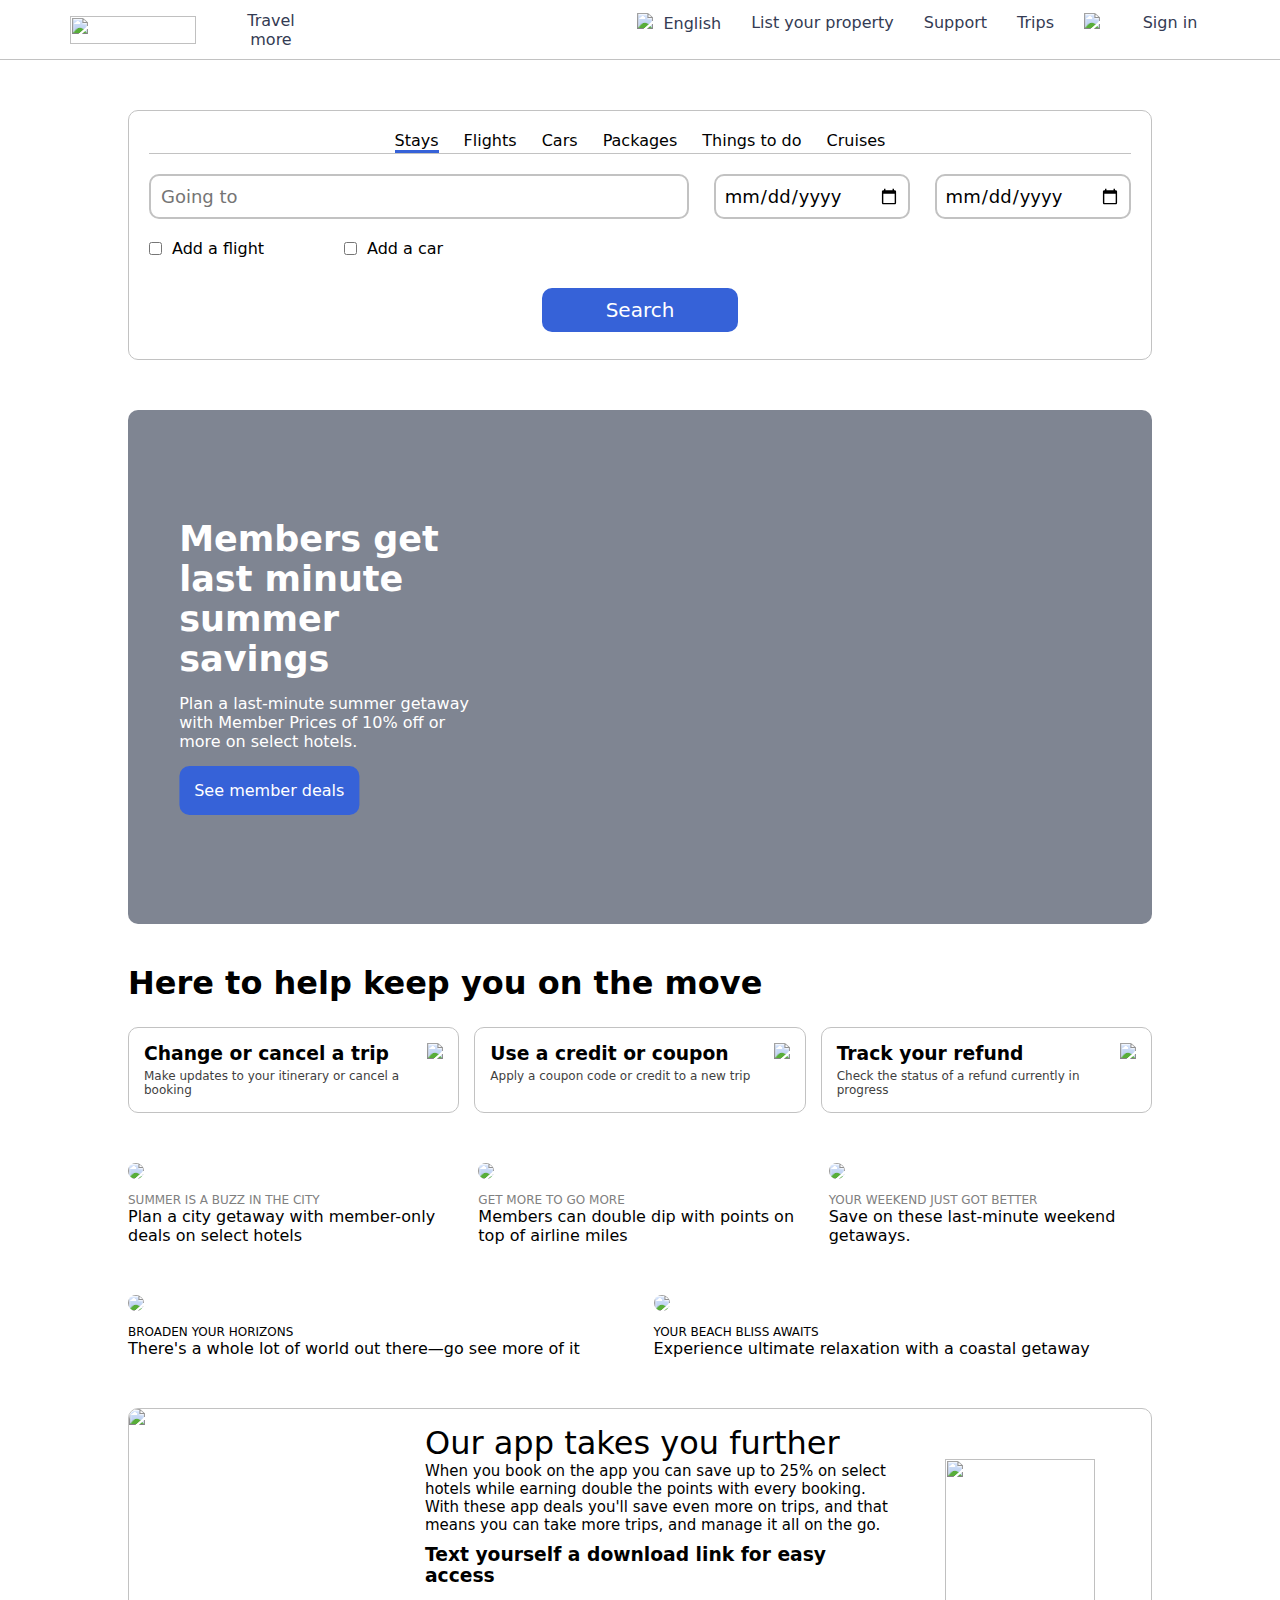
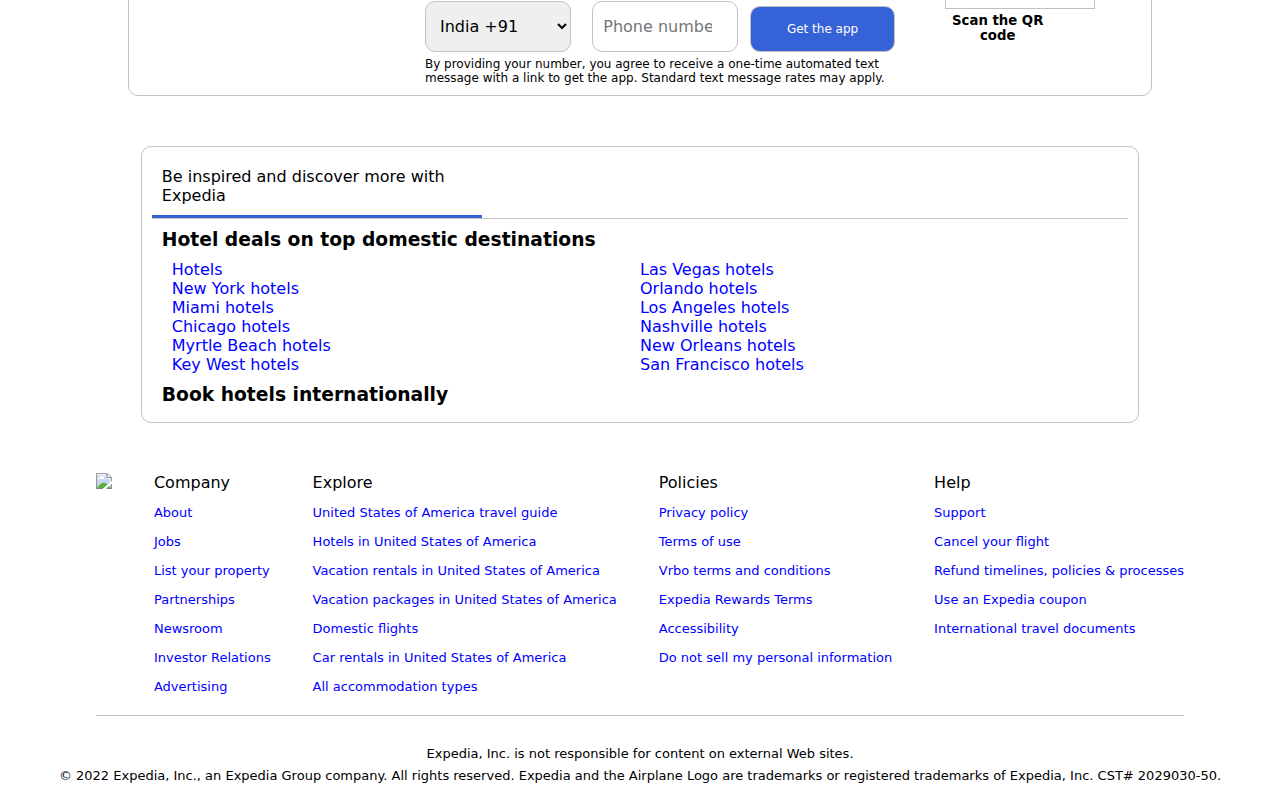
==== commit 8ac8168e: "commited final changes" ====
--- a/index.html
+++ b/index.html
@@ -54,7 +54,7 @@
                 >
               </li>
               <li>
-                <a href="#"
+                <a href="./vacation.html"
                   ><img
                     src="https://img.icons8.com/external-wanicon-lineal-wanicon/20/000000/external-suitcase-travel-wanicon-lineal-wanicon.png"
                     class="sub-logo"
@@ -62,7 +62,7 @@
                 >
               </li>
               <li>
-                <a href="#"
+                <a href="./things.html"
                   ><img
                     src="https://img.icons8.com/dotty/20/000000/two-tickets.png"
                     class="sub-logo"
@@ -179,7 +179,7 @@
           </div>
         </div>
       </div>
-      <button type="submit">Search</button>
+      <button id="submit" type="submit">Search</button>
     </div>
     <div id="banner-1">
       <div class="color-overlay"></div>
@@ -612,3 +612,4 @@
 </html>
 <script src="./scripts/navbar.js"></script>
 <script src="./scripts/popup.js"></script>
+<script src="./scripts/index.js"></script>
--- a/styles/navbar.css
+++ b/styles/navbar.css
@@ -0,0 +1,152 @@
+* {
+  margin: 0;
+  padding: 0;
+  box-sizing: border-box;
+  font-family: system-ui, -apple-system, BlinkMacSystemFont, "Segoe UI", Roboto,
+    Oxygen, Ubuntu, Cantarell, "Open Sans", "Helvetica Neue", sans-serif;
+}
+
+#navbar {
+  display: flex;
+  align-items: center;
+  text-align: center;
+  height: 60px;
+  border-bottom: 1px solid rgb(194, 194, 194);
+}
+
+#logo {
+  display: inline;
+  margin-left: 70px;
+  margin-right: 15px;
+  width: 126px;
+  height: 28px;
+}
+
+#logo:hover {
+  cursor: pointer;
+}
+
+#navbar ul {
+  display: inline-flex;
+  list-style: none;
+  color: black;
+}
+
+#navbar ul li {
+  width: 120px;
+  padding: 15px;
+}
+
+#navbar ul li a {
+  text-decoration: none;
+  color: #343b53;
+}
+
+#submenu,
+#log-out {
+  display: none;
+}
+
+#navbar > ul > li > a:hover {
+  color: blue;
+}
+
+#navbar ul li:hover #submenu,
+#signin:hover #log-out {
+  display: block;
+  width: 400px;
+  text-align: left;
+  position: absolute;
+  box-shadow: rgba(0, 0, 0, 0.24) 0px 3px 8px;
+  margin-top: 13px;
+  border-radius: 7px;
+  background: white;
+  position: absolute;
+  z-index: 2;
+}
+
+#navbar ul li:hover #submenu ul,
+#signin:hover #log-out ul {
+  display: block;
+  padding-top: 10px;
+  padding-bottom: 10px;
+}
+
+#navbar ul li:hover #submenu ul li,
+#signin:hover #log-out ul li {
+  width: 100%;
+  padding: 10px;
+  padding-left: 30px;
+}
+
+#navbar ul li:hover #submenu ul li:hover,
+#signin:hover #log-out ul li:hover {
+  background-color: #d7dbe9;
+  cursor: pointer;
+}
+
+#signin:hover #log-out {
+  width: 120px;
+}
+
+#signin {
+  margin-top: -15px;
+  margin-left: -20px;
+  margin-right: -30px;
+}
+
+.sub-logo {
+  margin-right: 5px;
+}
+
+#menu {
+  display: flex;
+  justify-content: flex-end;
+  gap: 30px;
+  width: 72%;
+  margin-right: 80px;
+}
+
+#menu a {
+  text-decoration: none;
+  color: #343b53;
+}
+
+#menu a:hover {
+  color: blue;
+}
+
+#menu_alt1 {
+  display: none;
+}
+
+@media (min-width: 576px) and (max-width: 992px) {
+  #menu {
+    display: none;
+  }
+
+  #menu_alt1 {
+    display: flex;
+    justify-content: flex-end;
+    gap: 30px;
+    width: 72%;
+    margin-right: 80px;
+  }
+}
+
+@media (max-width: 576px) {
+  #menu {
+    display: none;
+  }
+  #navbar ul {
+    display: none;
+  }
+
+  #menu_alt1 {
+    display: flex;
+    justify-content: flex-end;
+    gap: 30px;
+    width: 72%;
+    margin-right: 80px;
+  }
+}
--- a/styles/footer.css
+++ b/styles/footer.css
@@ -0,0 +1,92 @@
+#footer {
+  display: flex;
+  justify-content: space-between;
+  width: 85%;
+  margin: auto;
+  border-bottom: 1px solid rgb(194, 194, 194);
+  padding-bottom: 20px;
+}
+
+#footer ul li {
+  list-style: none;
+  margin-top: 10px;
+}
+
+#footer ul li a {
+  text-decoration: none;
+  color: blue;
+  font-size: 13px;
+}
+
+#footer > div > p {
+  font-weight: 500;
+}
+
+#disclaimer {
+  margin-top: 30px;
+  text-align: center;
+  color: black;
+  font-size: 13px;
+  font-weight: 500;
+}
+
+#disclaimer p {
+  margin-bottom: 7px;
+}
+
+@media (min-width: 576px) and (max-width: 992px) {
+  #flogo {
+    grid-area: flogo;
+  }
+  #company {
+    grid-area: company;
+  }
+  #explore {
+    grid-area: explore;
+  }
+  #policies {
+    grid-area: policies;
+  }
+  #help {
+    grid-area: help;
+  }
+  #footer {
+    width: 80%;
+    margin: auto;
+    display: grid;
+    gap: 20px;
+    grid-template-columns: repeat(4, 1fr);
+    grid-template-areas:
+      "flogo flogo flogo flogo"
+      "company explore policies help";
+  }
+}
+
+@media (max-width: 576px) {
+  #flogo {
+    grid-area: flogo;
+  }
+  #company {
+    grid-area: company;
+  }
+  #explore {
+    grid-area: explore;
+  }
+  #policies {
+    grid-area: policies;
+  }
+  #help {
+    grid-area: help;
+  }
+  #footer {
+    width: 80%;
+    margin: auto;
+    display: grid;
+    gap: 20px;
+    grid-template-columns: repeat(2, 1fr);
+    grid-template-areas:
+      "flogo flogo"
+      "company explore"
+      "policies help";
+  }
+}
--- a/styles/popup.css
+++ b/styles/popup.css
@@ -0,0 +1,66 @@
+#pop-up {
+  visibility: hidden;
+  position: absolute;
+}
+
+#open-popup {
+  visibility: visible;
+  width: 35%;
+  position: absolute;
+  z-index: 2;
+  top: 50%;
+  left: 50%;
+  transform: translate(-50%, -50%);
+  box-shadow: rgba(0, 0, 0, 0.24) 0px 3px 8px;
+  background: white;
+}
+
+#display {
+  display: flex;
+  padding: 20px;
+}
+
+#display button {
+  width: 20px;
+  background: none;
+  border: none;
+  font-size: 20px;
+  color: blue;
+  margin-right: 20px;
+}
+
+#dis {
+  display: flex;
+  background-color: #222b4c;
+  color: white;
+  padding: 10px;
+}
+
+#dis img {
+  width: 30px;
+  margin-right: 10px;
+  margin-left: 10px;
+}
+
+#open-popup form select,
+#open-popup form button {
+  width: 90%;
+  display: block;
+  margin: auto;
+  padding: 10px;
+  font-size: 20px;
+  margin-top: 20px;
+  border-radius: 8px;
+  border: 2px solid blue;
+}
+
+#open-popup form button {
+  background-color: blue;
+  color: white;
+  margin-top: 75px;
+  margin-bottom: 25px;
+}
+
+#open-popup button:hover {
+  cursor: pointer;
+}
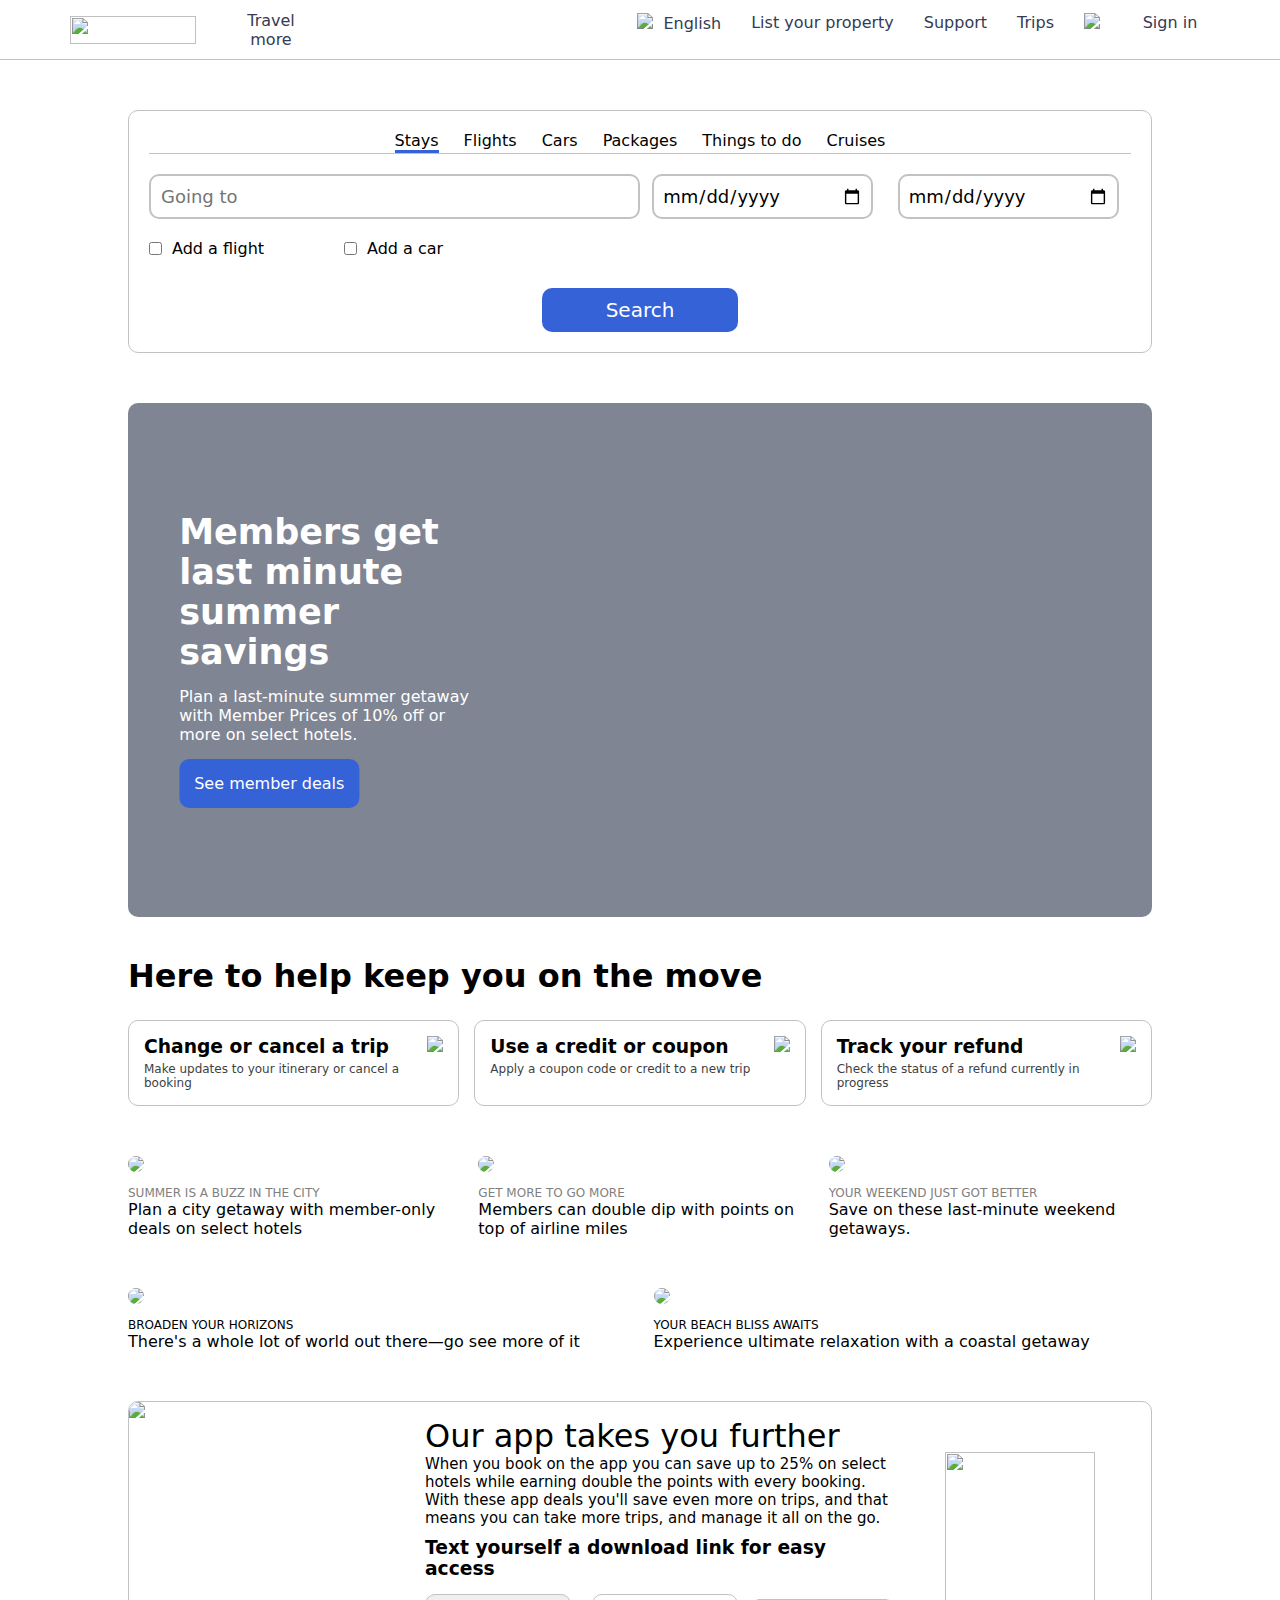
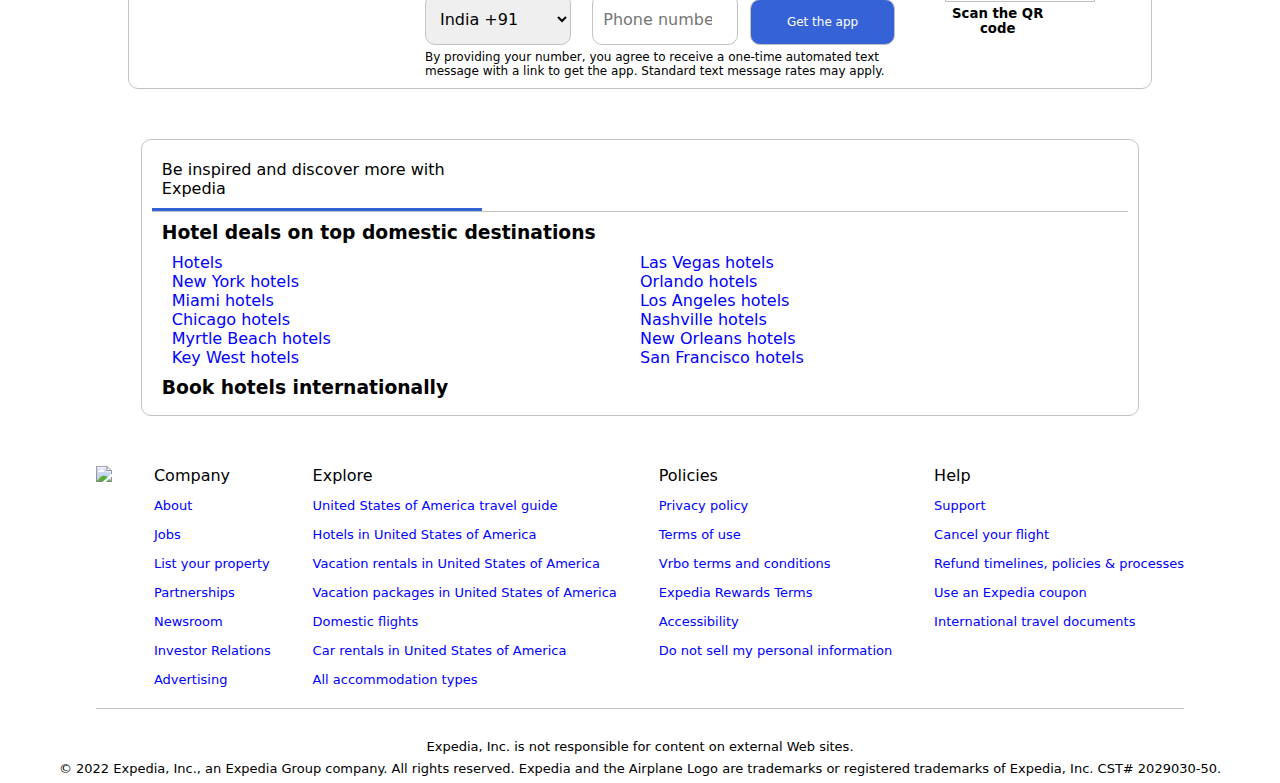
==== commit 25585368: "commited changes" ====
--- a/index.html
+++ b/index.html
@@ -164,17 +164,19 @@
         </div>
       </div>
       <div>
-        <div>
-          <input type="text" id="search" placeholder="Going to" />
-          <input type="date" id="" /><input type="date" id="" />
-        </div>
-        <div>
-          <div>
-            <input type="checkbox" name="" id="" />
+        <div id="search-wrap">
+          <div ><input type="text" id="search" placeholder="Going to" /></div>
+          <div id="date-wrap">
+            <input type="date" id="" /><input type="date" id="" />
+          </div>
+        </div>
+        <div id="check">
+          <div>
+            <input type="checkbox" />
             <p>Add a flight</p>
           </div>
-          <div>
-            <input type="checkbox" name="" id="" />
+          <div id="check2">
+            <input type="checkbox" />
             <p>Add a car</p>
           </div>
         </div>
@@ -318,7 +320,9 @@
       </div>
     </div>
     <div id="banner-6">
-      <div><div>Be inspired and discover more with Expedia</div></div>
+      <div id="heading">
+        <div>Be inspired and discover more with Expedia</div>
+      </div>
       <div>
         <div>
           <h3>Hotel deals on top domestic destinations</h3>
@@ -557,7 +561,7 @@
       <div id="company">
         <p>Company</p>
         <ul>
-          <li><a href="#">About</a></li>
+          <li><a href="./about.html">About</a></li>
           <li><a href="#">Jobs</a></li>
           <li><a href="#">List your property</a></li>
           <li><a href="#">Partnerships</a></li>
--- a/styles/index.css
+++ b/styles/index.css
@@ -7,6 +7,7 @@
   margin-top: 50px;
   padding: 20px;
   box-sizing: border-box;
+  height: auto;
 }
 
 .active {
@@ -59,15 +60,30 @@
 }
 
 #search {
-  width: 55%;
+  width: 100%;
   padding: 10px;
   font-size: 18px;
   border: 2px solid rgb(194, 194, 194);
   border-radius: 10px;
 }
 
+#date-wrap {
+  width: 100%;
+  display: flex;
+  justify-content: space-around;
+}
+
+#search-wrap {
+  width: 100%;
+  display: flex;
+}
+
+#search-wrap > :first-child {
+  width: 100%;
+}
+
 input[type="date"] {
-  width: 20%;
+  width: 45%;
   font-size: 18px;
   padding: 8px;
   border: 2px solid rgb(194, 194, 194);
@@ -330,6 +346,38 @@
     width: 80%;
   }
 
+  #searchbox > :nth-child(2) > div > :first-child {
+    width: 100%;
+  }
+
+  #check2 {
+    width: 100%;
+    display: flex;
+    gap: 0px;
+  }
+
+  #date-wrap {
+    display: flex;
+    justify-content: space-around;
+  }
+
+  #date-wrap > input {
+    width: 40%;
+  }
+
+  input[type="date"] {
+    height: 50px;
+  }
+
+  #search {
+    width: 100%;
+    margin-bottom: 20px;
+  }
+
+  #searchbox button {
+    width: 100%;
+  }
+
   #banner-1 {
     height: 200px;
     width: 90%;
@@ -417,8 +465,42 @@
 }
 
 @media (max-width: 576px) {
+  #searchbox {
+    height: auto;
+  }
+
   #searchbox > :first-child > div {
     width: 95%;
+    flex-wrap: wrap;
+    gap: 20px;
+  }
+
+  #searchbox > :nth-child(2) > :first-child {
+    flex-wrap: wrap;
+  }
+
+  #date-wrap {
+    width: 100%;
+    margin: auto;
+    display: flex;
+    justify-content: space-between;
+  }
+
+  #date-wrap > input {
+    width: 45%;
+  }
+  #search {
+    width: 100%;
+    margin-bottom: 20px;
+  }
+
+  #check {
+    width: 100%;
+    display: flex;
+  }
+
+  #searchbox button {
+    width: 100%;
   }
 
   #banner-1 {
@@ -438,11 +520,11 @@
   }
 
   #content-1 h1 {
-    font-size: 30px;
+    font-size: 20px;
   }
 
   #content-1 p {
-    font-size: 15px;
+    font-size: 10px;
     margin-top: 10px;
     margin-bottom: 15px;
   }
@@ -452,7 +534,7 @@
     color: #ffffff;
     border-radius: 10px;
     padding: 8px;
-    font-size: 16px;
+    font-size: 10px;
     font-weight: 500;
     border: none;
   }
@@ -513,6 +595,11 @@
     border-radius: 10px;
   }
 
+  #heading {
+    display: flex;
+    flex-wrap: wrap;
+  }
+
   #disclaimer {
     width: auto;
   }
--- a/styles/navbar.css
+++ b/styles/navbar.css
@@ -135,6 +135,10 @@
 }
 
 @media (max-width: 576px) {
+  #logo {
+    margin-left: 0;
+  }
+
   #menu {
     display: none;
   }
@@ -147,6 +151,5 @@
     justify-content: flex-end;
     gap: 30px;
     width: 72%;
-    margin-right: 80px;
   }
 }
